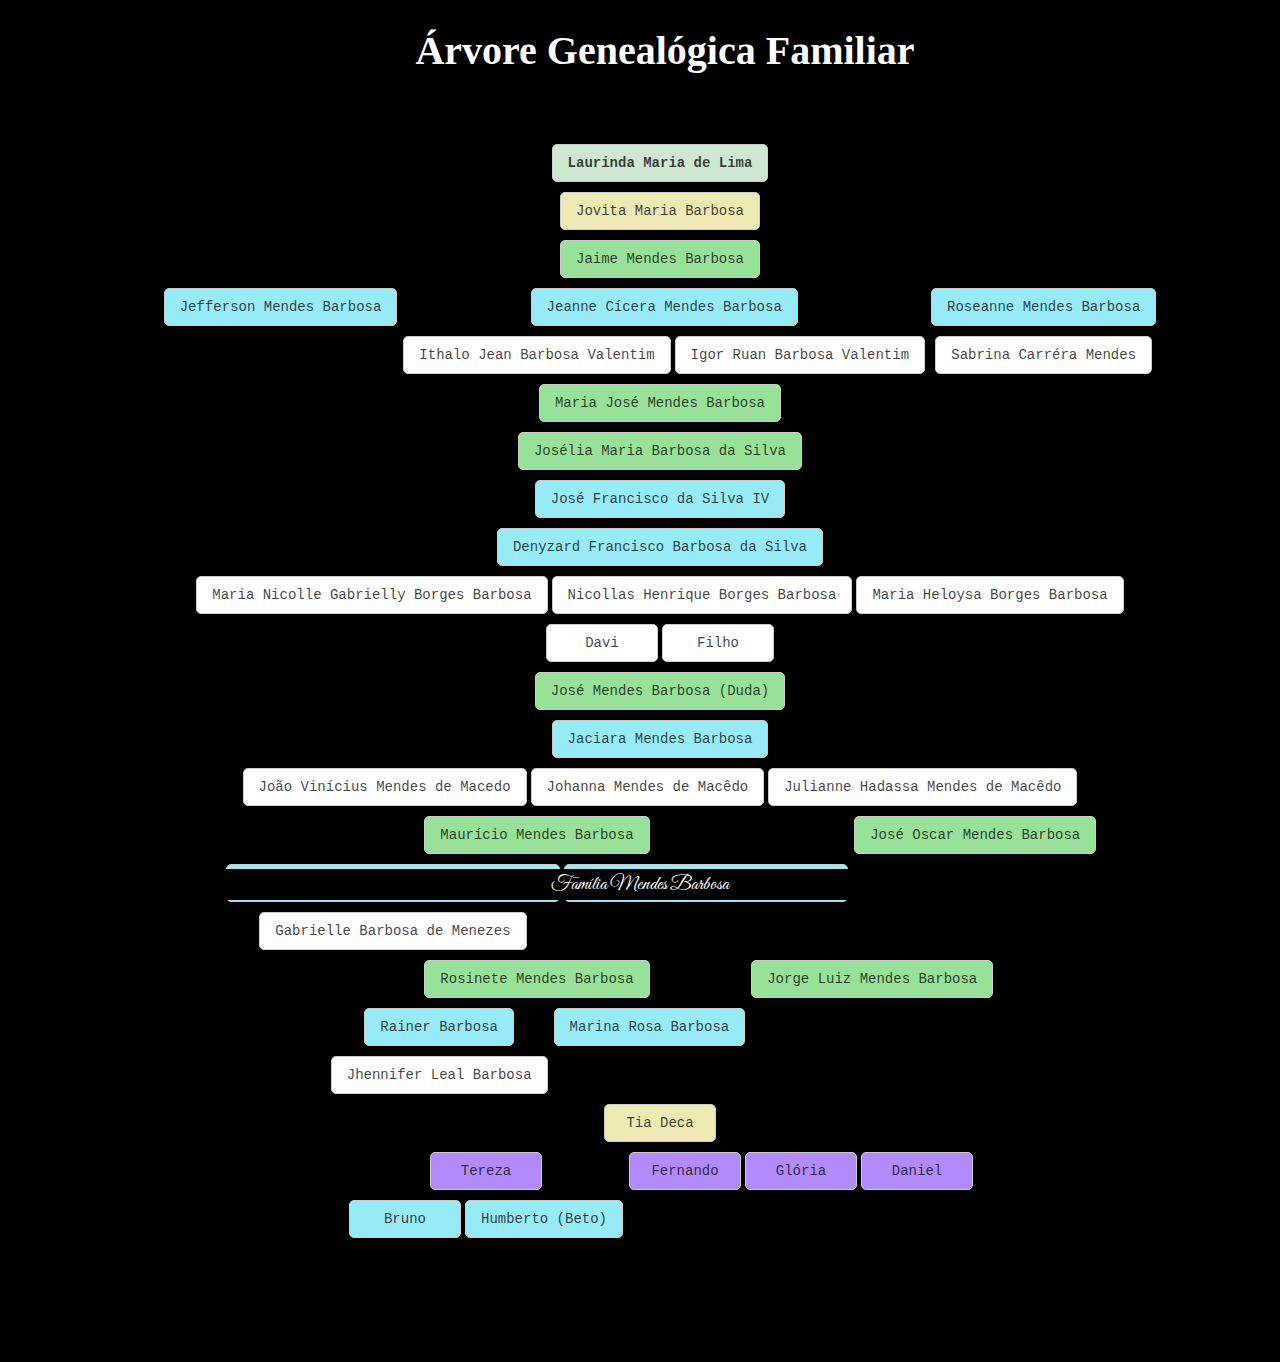
==== index.html @ fa4b9176 "arquivo fotos arvore" ====
<!DOCTYPE html>
<html lang="pt-BR">
<head>
    <meta charset="UTF-8">
    <meta name="viewport" content="width=device-width, initial-scale=1.0">
    <title>Árvore Genealógica Familiar</title>
    <link rel="stylesheet" href="style.css">
    
    <link rel="preconnect" href="https://fonts.googleapis.com">
    <link rel="preconnect" href="https://fonts.gstatic.com" crossorigin>
    <link href="https://fonts.googleapis.com/css2?family=Great+Vibes&display=swap" rel="stylesheet">
</head>
<body>
    <h1>Árvore Genealógica Familiar</h1>
    <div class="container">
        <div class="tree">
            <ul>
                <li>
                    <a href="#" style="background-color: rgb(206, 231, 208);"><b>Laurinda Maria de Lima</b></a>
                    <ul>
                        <li>
                            <a href="#" style="background-color: rgb(236, 233, 179);">Jovita Maria Barbosa</a>
                            <ul class="horizontal">
                                <li>
                                    <a href="#" style="background-color: rgb(151, 226, 151);">Jaime Mendes Barbosa</a>
                                    <ul>
                                        <li><a href="#" style="background-color: rgb(150, 235, 247);">Jefferson Mendes Barbosa</a></li>
                                        <li>
                                            <a href="#" style="background-color: rgb(150, 235, 247);">Jeanne Cícera Mendes Barbosa</a>
                                            <ul>
                                                <li><a href="#" style="background-color: rgb(255, 255, 255);">Ithalo Jean Barbosa Valentim</a></li>
                                                <li><a href="#" style="background-color: rgb(255, 255, 255);">Igor Ruan Barbosa Valentim</a></li>
                                            </ul>
                                        </li>
                                        <li>
                                            <a href="#" style="background-color: rgb(150, 235, 247);">Roseanne Mendes Barbosa</a>
                                            <ul>
                                                <li><a href="#" style="background-color: rgb(255, 255, 255);">Sabrina Carréra Mendes</a></li>
                                            </ul>
                                        </li>
                                    </ul>
                                </li>
                                <li>
                                    <a href="#" style="background-color: rgb(151, 226, 151);">Maria José Mendes Barbosa</a>
                                </li>
                                <li>
                                    <a href="#" style="background-color: rgb(151, 226, 151);">Josélia Maria Barbosa da Silva</a>
                                    <ul>
                                        <li><a href="#" style="background-color: rgb(150, 235, 247);">José Francisco da Silva IV</a></li>
                                        <li><a href="#" style="background-color: rgb(150, 235, 247);">Denyzard Francisco Barbosa da Silva</a>
                                            <ul>
                                                <li><a href="#" style="background-color: rgb(255, 255, 255);">Maria Nicolle Gabrielly Borges Barbosa</a></li>
                                                <li><a href="#" style="background-color: rgb(255, 255, 255);">Nicollas Henrique Borges Barbosa</a></li>
                                                <li><a href="#" style="background-color: rgb(255, 255, 255);">Maria Heloysa Borges Barbosa</a></li>
                                                <li><a href="#" style="background-color: rgb(255, 255, 255);">Davi</a></li>
                                                <li><a href="#" style="background-color: rgb(255, 255, 255);">Filho</a></li>
                                            </ul>
                                        </li>
                                    </ul>
                                </li>
                                <li><a href="#" style="background-color: rgb(151, 226, 151);">José Mendes Barbosa (Duda)</a>
                                    <ul>
                                        <li>
                                            <a href="#" style="background-color: rgb(150, 235, 247);">Jaciara Mendes Barbosa</a>
                                            <ul>
                                                <li><a href="#" style="background-color: rgb(255, 255, 255);">João Vinícius Mendes de Macedo</a></li>
                                                <li><a href="#" style="background-color: rgb(255, 255, 255);">Johanna Mendes de Macêdo</a></li>
                                                <li><a href="#" style="background-color: rgb(255, 255, 255);">Julianne Hadassa Mendes de Macêdo</a></li>
                                            </ul>
                                        </li>
                                    </ul>
                                </li>
                                <li>
                                    <a href="#" style="background-color: rgb(151, 226, 151);">Maurício Mendes Barbosa</a>
                                    <ul>
                                        <li><a href="#" style="background-color: rgb(150, 235, 247);">Marilia Gabriela de Oliveira Barbosa</a>
                                            <ul>
                                                <li><a href="#" style="background-color: rgb(255, 255, 255);">Gabrielle Barbosa de Menezes</a></li>
                                            </ul>
                                        </li>
                                        <li><a href="#" style="background-color: rgb(150, 235, 247);">Mauricio Mendes Barbosa Júnior</a></li>
                                    </ul>
                                </li>
                                <li><a href="#" style="background-color: rgb(151, 226, 151);">José Oscar Mendes Barbosa</a></li>
                                <li>
                                    <a href="#" style="background-color: rgb(151, 226, 151);">Rosinete Mendes Barbosa</a>
                                    <ul>
                                        <li>
                                            <a href="#" style="background-color: rgb(150, 235, 247);">Rainer Barbosa</a>
                                            <ul>
                                                <li><a href="#" style="background-color: rgb(255, 255, 255);">Jhennifer Leal Barbosa</a></li>
                                            </ul>
                                        </li>
                                        <li><a href="#" style="background-color: rgb(150, 235, 247);">Marina Rosa Barbosa</a></li>
                                    </ul>
                                </li>
                                <li><a href="#" style="background-color: rgb(151, 226, 151);">Jorge Luiz Mendes Barbosa</a></li>
                            </ul>
                        </li>
                        <li>
                            <a href="#" style="background-color: rgb(236, 233, 179);">Tia Deca</a>
                            <ul>
                                <li><a href="#" style="background-color: rgb(178, 139, 250);">Tereza</a>
                                    <ul>
                                        <li><a href="#" style="background-color: rgb(150, 235, 247);">Bruno</a></li>
                                        <li><a href="#" style="background-color: rgb(150, 235, 247);">Humberto (Beto)</a></li>
                                    </ul>
                                </li>
                                <li><a href="#" style="background-color: rgb(178, 139, 250);">Fernando</a></li>
                                <li><a href="#" style="background-color: rgb(178, 139, 250);">Glória</a></li>
                                <li><a href="#" style="background-color: rgb(178, 139, 250);">Daniel</a></li>
                            </ul>
                        </li>
                    </ul>
                </li>
            </ul>
        </div>
    </div>
    <br>

    <footer class="footer">
        <a href="arvore.html" class="link-branco">Família Mendes Barbosa</a>
    </footer>
    <script src="script.js" defer></script>
</body>
</html>
---- style.css ----
body {
    font-family: monospace;
    background-color: #000000;
    color: #FFFFFF; /* Mantido branco para melhor legibilidade */
    background-image: url("img/tecnology.jpg");
    background-size: cover;
    background-position: center;
    background-repeat: no-repeat;
    text-align: center;
    font-size: 20px;
    margin: 0;
    padding: 0;
}

.container {
    margin: 100px;
    margin-top: 5px;
}

h1 {
    font-family: Cambria, Georgia, serif;
    color: #ffffff; /* Mantido branco para melhor legibilidade */
    margin-bottom: 50px;
    margin-left: 50px;
}

.tree {
    display: flex;
    justify-content: center;
    flex-direction: column; 
    align-items: center; 
    width: 100%; 
    overflow-x: auto; 
    max-width: 100%;  /* Permitir rolagem vertical */
}

.tree ul {
    padding-top: 10px;
    position: relative;
    transition: all 0.5s;
    font-size: 0.8em;
    width: auto; /* Permitir que a largura se ajuste ao conteúdo */
    margin: 0; /* Remover margens da lista */
    display: flex; /* Mudar para flex para alinhar horizontalmente */
    flex-wrap: wrap; /* Permitir que itens quebrem para a próxima linha, se necessário */
    justify-content: center; /* Centralizar os itens */
}

.tree li {
    text-align: center;
    list-style-type: none;
    position: relative;
    padding: 10px 2px 0 2px;
    transition: all 0.5s;
    cursor: pointer;
    white-space: nowrap; /* Permitir que o texto não quebre em várias linhas */
    width: auto; /* Permitir que a largura se ajuste ao conteúdo */
}

.tree li ul {
    display: none; /* Esconder filhos inicialmente */
    padding: 0; /* Remover padding dos filhos */
    margin: 0; /* Remover margens dos filhos */
    display: flex; /* Manter os filhos sempre na horizontal */
    flex-direction: row; /* Forçar exibição na horizontal */
}

.tree li a {
    border: 1px solid #ccc;
    padding: 10px 15px; /* Aumentado o padding para mais espaço */
    text-decoration: none;
    color: #050505c2; /* Texto mais escuro */
   
    display: inline-block; /* Permitir que o texto ocupe o espaço corretamente */
    border-radius: 5px;
    transition: all 0.5s;
    font-size: 14px; /* Aumentado para um tamanho mais legível */
    white-space: nowrap; /* Permitir que o texto não quebre em várias linhas */
    min-width: 80px; /* Definir uma largura mínima para os links */
}

.tree li a:hover {
    border: 1px solid #94c0d6;
    color: #94c0d6;
}

/* Estilo específico para os filhos de Jovita */
.tree li a:hover + ul {
    display: flex; 
    justify-content: center;
    padding: 0;
    flex-direction: row; /* Manter na horizontal ao clicar */
}

/* Responsividade */
@media (max-width: 768px) {
    body {
        font-size: 14px;
    }

    h1 {
        font-size: 24px;
        margin-bottom: 10px;
    }

    .tree {
        flex-direction: column;
        align-items: center;
    }

    .tree ul {
        font-size: 1em;
        padding: 0;
    }

    .tree li {
        display: block;
        padding: 5px;
        white-space: normal; /* Permitir que os nomes quebrem para várias linhas */
    }

    .tree li a {
        font-size: 12px;
        padding: 3px 6px;
        white-space: normal; /* Permitir que o texto quebre em várias linhas */
        min-width: auto; /* Ajustar a largura mínima para melhor visualização em mobile */
    }
}

.footer {
    font-family: "Great Vibes", cursive;
    font-size: 20px;
    position: fixed;
    bottom: 0;
    left: 0;
    width: 100%;
    background-color: #000000;
    color: white;
    text-align: center;
    padding: 3px 0;
}

.foto {
    width: 50px; /* Tamanho inicial */
    height: 50px;
    transition: transform 0.3s ease; /* Efeito suave ao aumentar */
}

.foto:hover {
    transform: scale(1.5); /* Aumenta 50% quando o mouse passa por cima */
}
.link-branco {
    color: white;
    text-decoration: none; /* Remove o sublinhado */
}
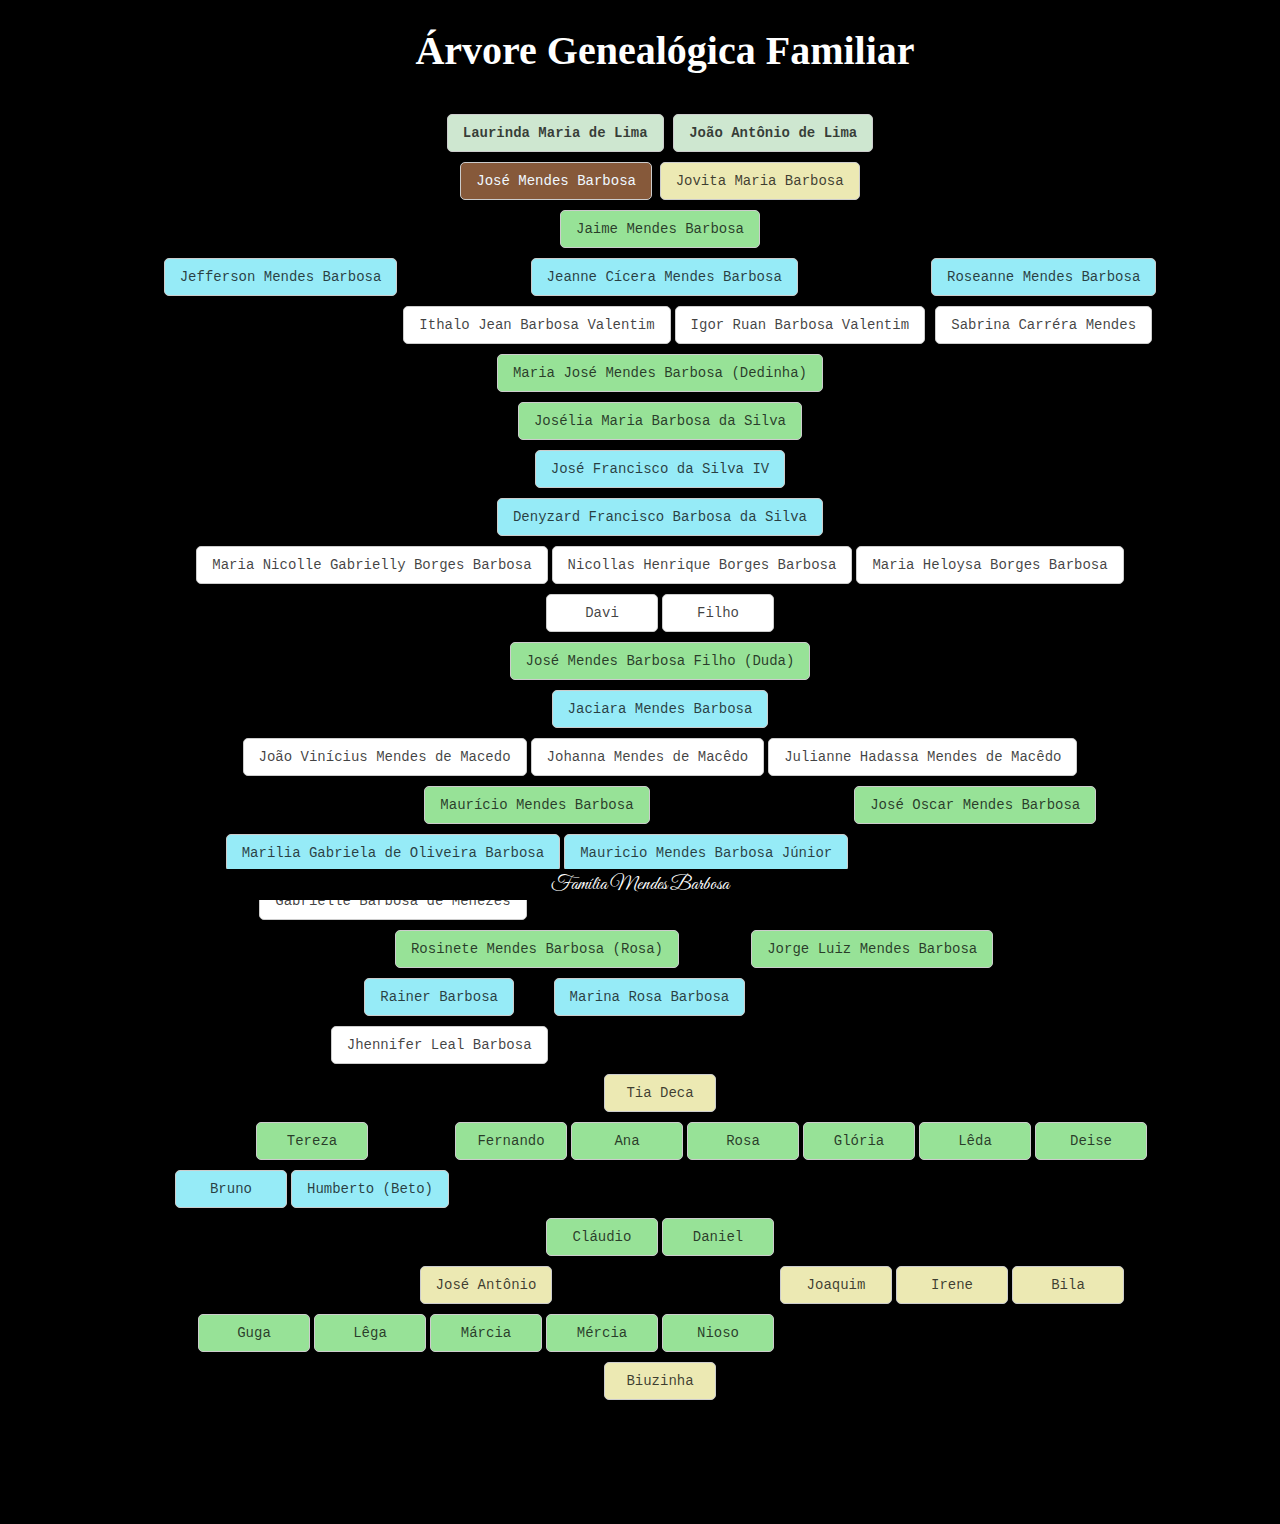
==== commit 2a319d76: "novas atualizacoes" ====
--- a/index.html
+++ b/index.html
@@ -16,9 +16,16 @@
         <div class="tree">
             <ul>
                 <li>
-                    <a href="#" style="background-color: rgb(206, 231, 208);"><b>Laurinda Maria de Lima</b></a>
+                    <!-- Laurinda Maria de Lima e João Antônio de Lima -->
+                    
+                    <li>
+                        <a href="#" style="background-color: rgb(206, 231, 208);"><b>Laurinda Maria de Lima</b></a>
+                        <a href="#" style="background-color: rgb(206, 231, 208);"><b style="background-color: rgb(206, 231, 208);">João Antônio de Lima</b></a>
+                    
                     <ul>
+                       
                         <li>
+                            <a href="indexZemendes.html" style="background-color: rgb(134, 89, 58); color: aliceblue;">José Mendes Barbosa</a>
                             <a href="#" style="background-color: rgb(236, 233, 179);">Jovita Maria Barbosa</a>
                             <ul class="horizontal">
                                 <li>
@@ -41,7 +48,7 @@
                                     </ul>
                                 </li>
                                 <li>
-                                    <a href="#" style="background-color: rgb(151, 226, 151);">Maria José Mendes Barbosa</a>
+                                    <a href="#" style="background-color: rgb(151, 226, 151);">Maria José Mendes Barbosa (Dedinha)</a>
                                 </li>
                                 <li>
                                     <a href="#" style="background-color: rgb(151, 226, 151);">Josélia Maria Barbosa da Silva</a>
@@ -58,7 +65,7 @@
                                         </li>
                                     </ul>
                                 </li>
-                                <li><a href="#" style="background-color: rgb(151, 226, 151);">José Mendes Barbosa (Duda)</a>
+                                <li><a href="#" style="background-color: rgb(151, 226, 151);">José Mendes Barbosa Filho (Duda)</a>
                                     <ul>
                                         <li>
                                             <a href="#" style="background-color: rgb(150, 235, 247);">Jaciara Mendes Barbosa</a>
@@ -83,7 +90,7 @@
                                 </li>
                                 <li><a href="#" style="background-color: rgb(151, 226, 151);">José Oscar Mendes Barbosa</a></li>
                                 <li>
-                                    <a href="#" style="background-color: rgb(151, 226, 151);">Rosinete Mendes Barbosa</a>
+                                    <a href="#" style="background-color: rgb(151, 226, 151);">Rosinete Mendes Barbosa (Rosa)</a>
                                     <ul>
                                         <li>
                                             <a href="#" style="background-color: rgb(150, 235, 247);">Rainer Barbosa</a>
@@ -100,20 +107,41 @@
                         <li>
                             <a href="#" style="background-color: rgb(236, 233, 179);">Tia Deca</a>
                             <ul>
-                                <li><a href="#" style="background-color: rgb(178, 139, 250);">Tereza</a>
+                                <li><a href="#"  style="background-color: rgb(151, 226, 151);">Tereza</a>
                                     <ul>
                                         <li><a href="#" style="background-color: rgb(150, 235, 247);">Bruno</a></li>
                                         <li><a href="#" style="background-color: rgb(150, 235, 247);">Humberto (Beto)</a></li>
                                     </ul>
                                 </li>
-                                <li><a href="#" style="background-color: rgb(178, 139, 250);">Fernando</a></li>
-                                <li><a href="#" style="background-color: rgb(178, 139, 250);">Glória</a></li>
-                                <li><a href="#" style="background-color: rgb(178, 139, 250);">Daniel</a></li>
+                                <li><a href="#"  style="background-color: rgb(151, 226, 151);">Fernando</a></li>
+                                <li><a href="#" style="background-color: rgb(151, 226, 151);">Ana</a></li>
+                                <li><a href="#"  style="background-color: rgb(151, 226, 151);">Rosa</a></li>
+                                <li><a href="#"  style="background-color: rgb(151, 226, 151);">Glória</a></li>
+                                <li><a href="#"  style="background-color: rgb(151, 226, 151);">Lêda</a></li>
+                                <li><a href="#"  style="background-color: rgb(151, 226, 151);">Deise</a></li>
+                                <li><a href="#"  style="background-color: rgb(151, 226, 151);">Cláudio</a></li>
+                                <li><a href="#"  style="background-color: rgb(151, 226, 151);">Daniel</a></li>
                             </ul>
                         </li>
+                        
+                        <li>
+                            <a href="#" style="background-color: rgb(236, 233, 179);">José Antônio</a>
+                            <ul>
+                                <li><a href="#"  style="background-color: rgb(151, 226, 151);">Guga</a></li>
+                                <li><a href="#"  style="background-color: rgb(151, 226, 151);">Lêga</a></li>
+                                <li><a href="#"  style="background-color: rgb(151, 226, 151);">Márcia</a></li>
+                                <li><a href="#"  style="background-color: rgb(151, 226, 151);">Mércia</a></li>
+                                <li><a href="#"  style="background-color: rgb(151, 226, 151);">Nioso</a></li>
+                            </ul>
+                        </li>
+                        <li><a href="#" style="background-color: rgb(236, 233, 179);">Joaquim</a></li>
+                        <li><a href="#" style="background-color: rgb(236, 233, 179);">Irene</a></li>
+                        <li><a href="#" style="background-color: rgb(236, 233, 179);">Bila</a></li>
+                        <li><a href="#" style="background-color: rgb(236, 233, 179);">Biuzinha</a></li>
                     </ul>
                 </li>
             </ul>
+        </li>
         </div>
     </div>
     <br>
--- a/style.css
+++ b/style.css
@@ -15,12 +15,13 @@
 .container {
     margin: 100px;
     margin-top: 5px;
+  
 }
 
 h1 {
     font-family: Cambria, Georgia, serif;
     color: #ffffff; /* Mantido branco para melhor legibilidade */
-    margin-bottom: 50px;
+    margin-bottom: 10px;
     margin-left: 50px;
 }
 
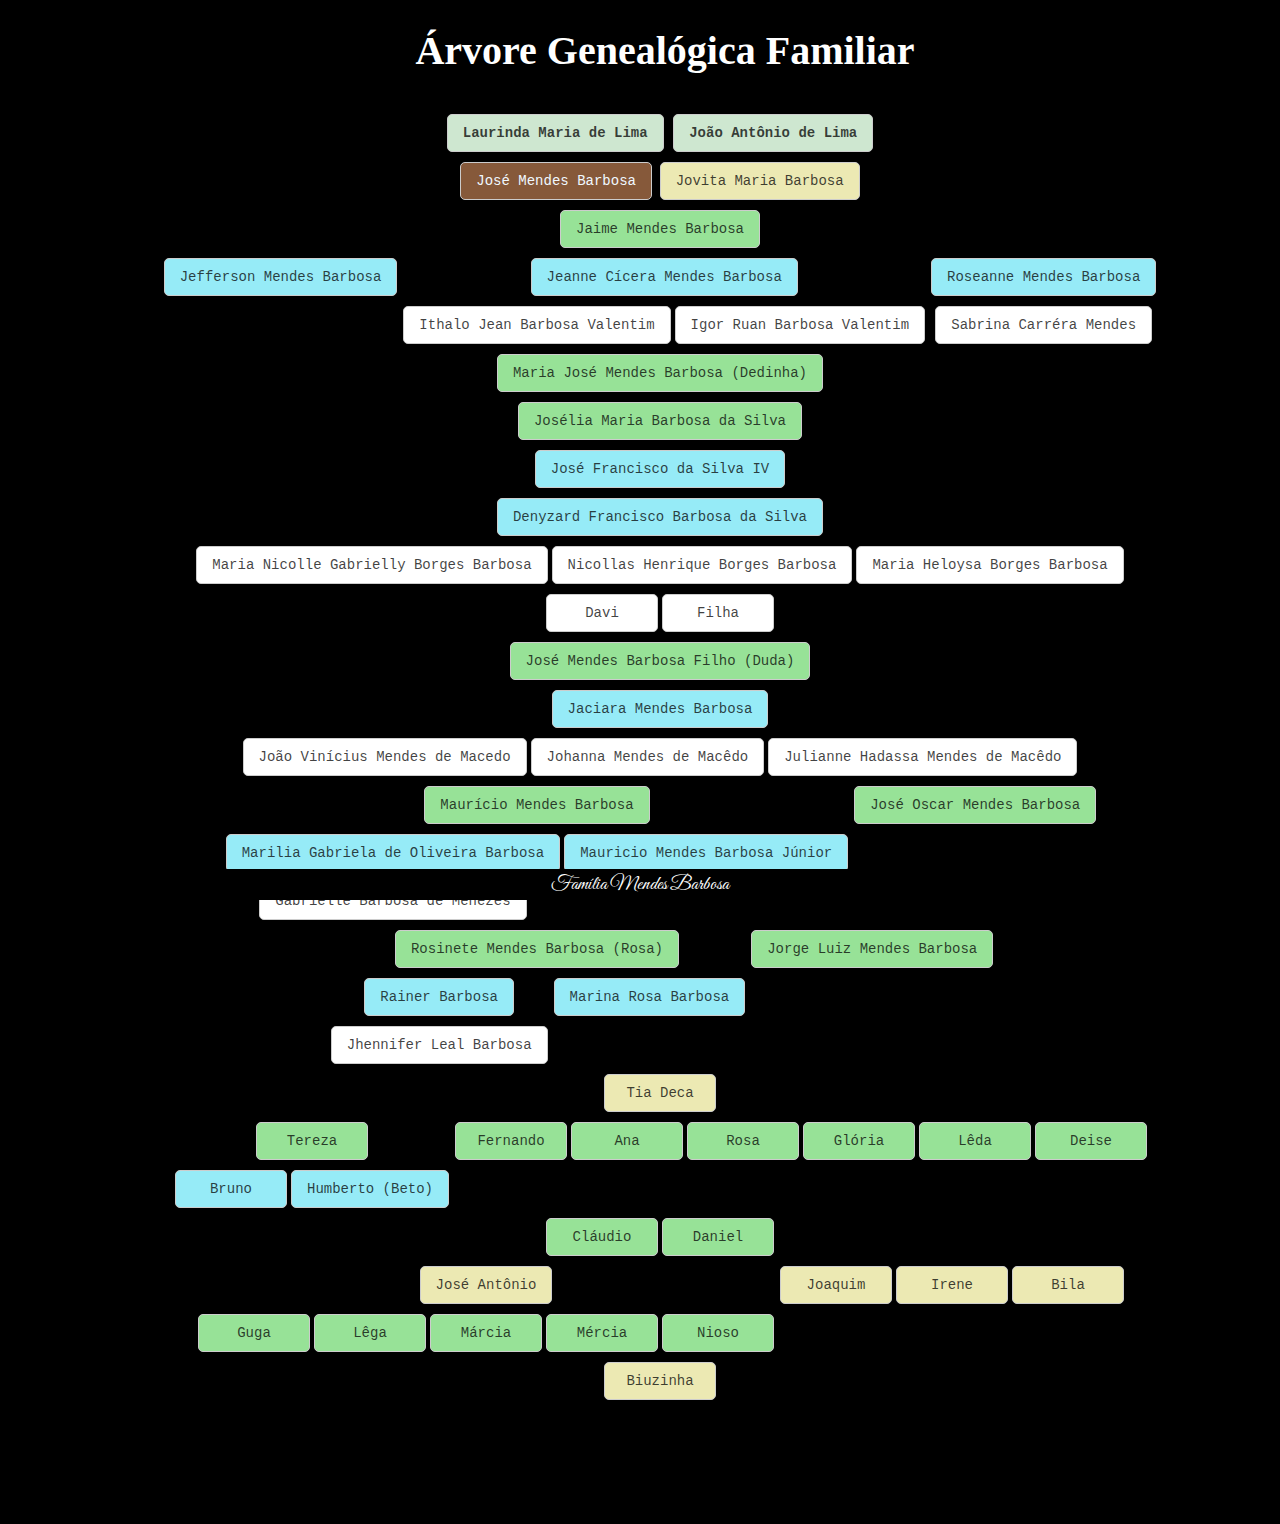
==== commit 938fff25: "aspas retirada" ====
--- a/index.html
+++ b/index.html
@@ -60,7 +60,7 @@
                                                 <li><a href="#" style="background-color: rgb(255, 255, 255);">Nicollas Henrique Borges Barbosa</a></li>
                                                 <li><a href="#" style="background-color: rgb(255, 255, 255);">Maria Heloysa Borges Barbosa</a></li>
                                                 <li><a href="#" style="background-color: rgb(255, 255, 255);">Davi</a></li>
-                                                <li><a href="#" style="background-color: rgb(255, 255, 255);">Filho</a></li>
+                                                <li><a href="#" style="background-color: rgb(255, 255, 255);">Filha</a></li>
                                             </ul>
                                         </li>
                                     </ul>
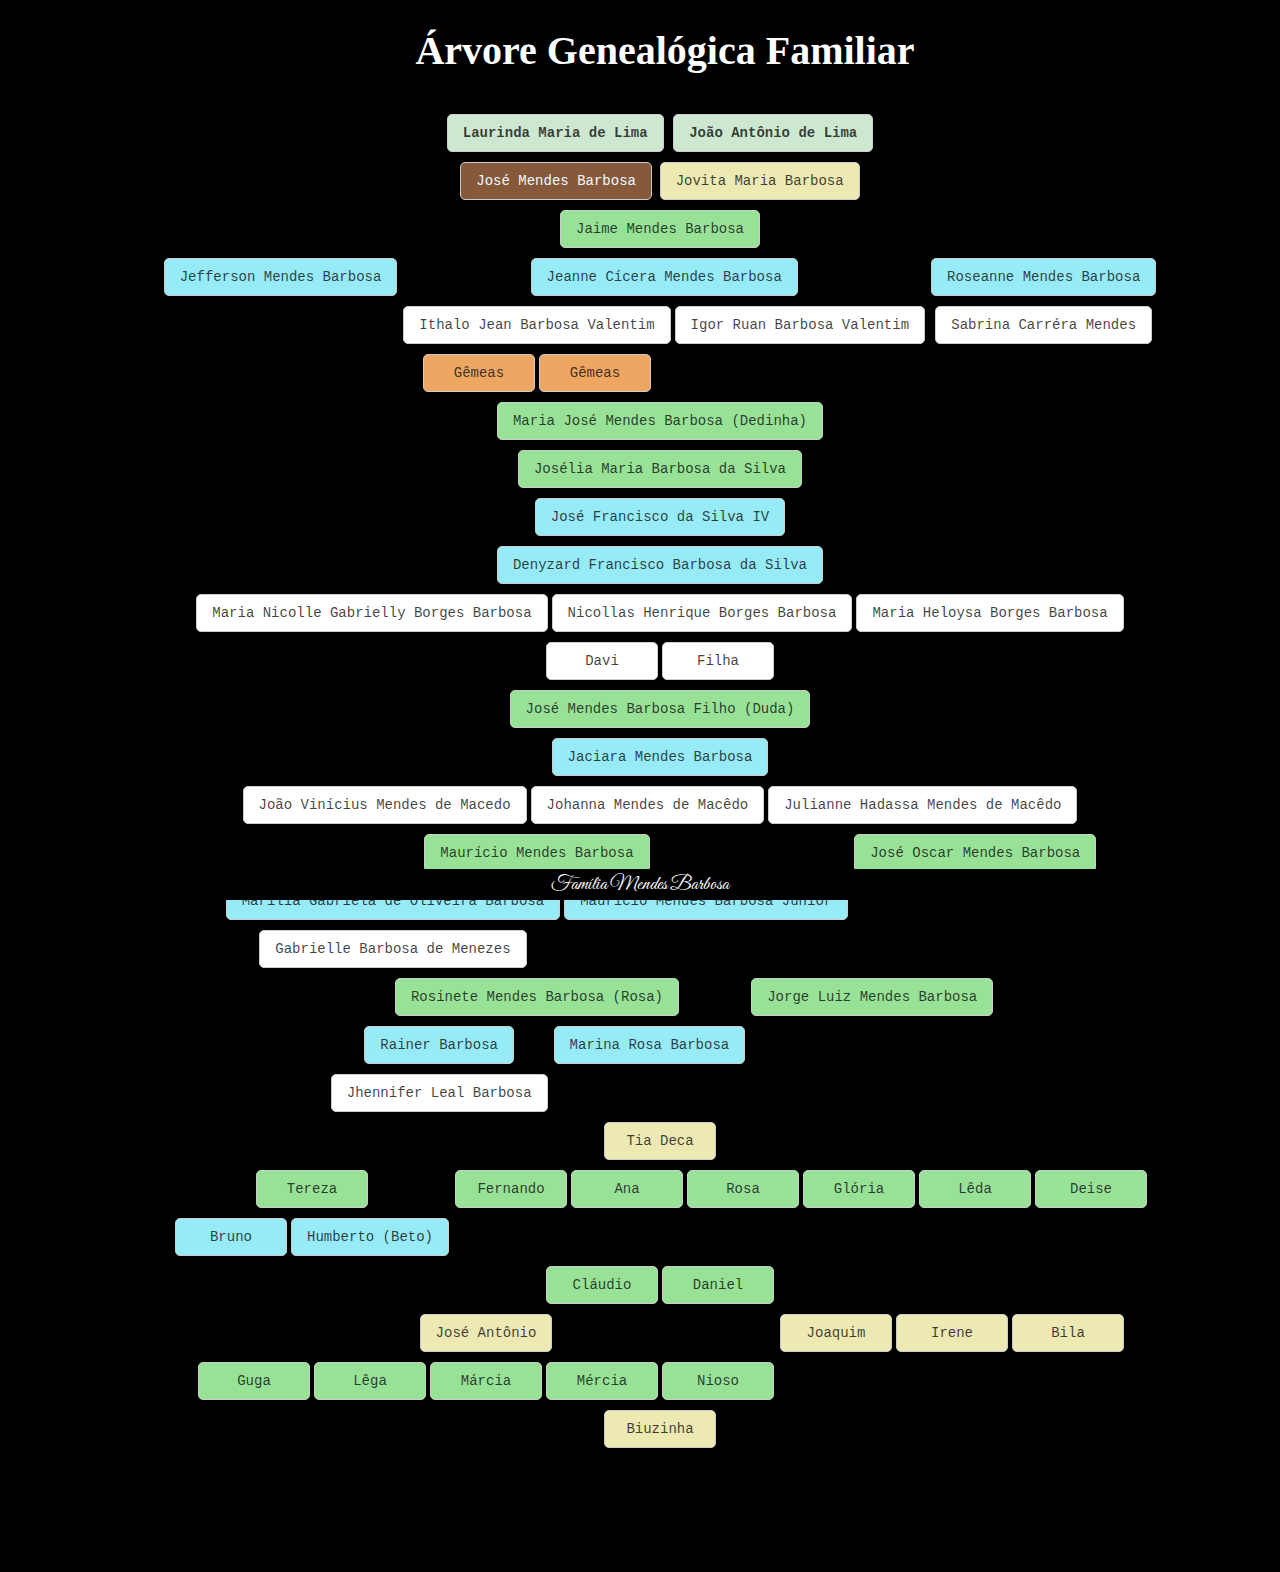
==== commit 67d5a590: "foto davi" ====
--- a/index.html
+++ b/index.html
@@ -35,8 +35,14 @@
                                         <li>
                                             <a href="#" style="background-color: rgb(150, 235, 247);">Jeanne Cícera Mendes Barbosa</a>
                                             <ul>
-                                                <li><a href="#" style="background-color: rgb(255, 255, 255);">Ithalo Jean Barbosa Valentim</a></li>
-                                                <li><a href="#" style="background-color: rgb(255, 255, 255);">Igor Ruan Barbosa Valentim</a></li>
+                                                <li><a href="#" style="background-color: rgb(255, 255, 255);">Ithalo Jean Barbosa Valentim</a>
+                                                    <ul>
+                                                        <li><a href="#" style="background-color: rgb(238, 166, 99);">Gêmeas</a></li>
+                                                        <li><a href="#" style="background-color: rgb(238, 166, 99);">Gêmeas</a></li>
+                                                    </ul>
+                                                </li>
+                                                <li><a href="#" style="background-color: rgb(255, 255, 255);">Igor Ruan Barbosa Valentim</a>
+                                                </li>
                                             </ul>
                                         </li>
                                         <li>
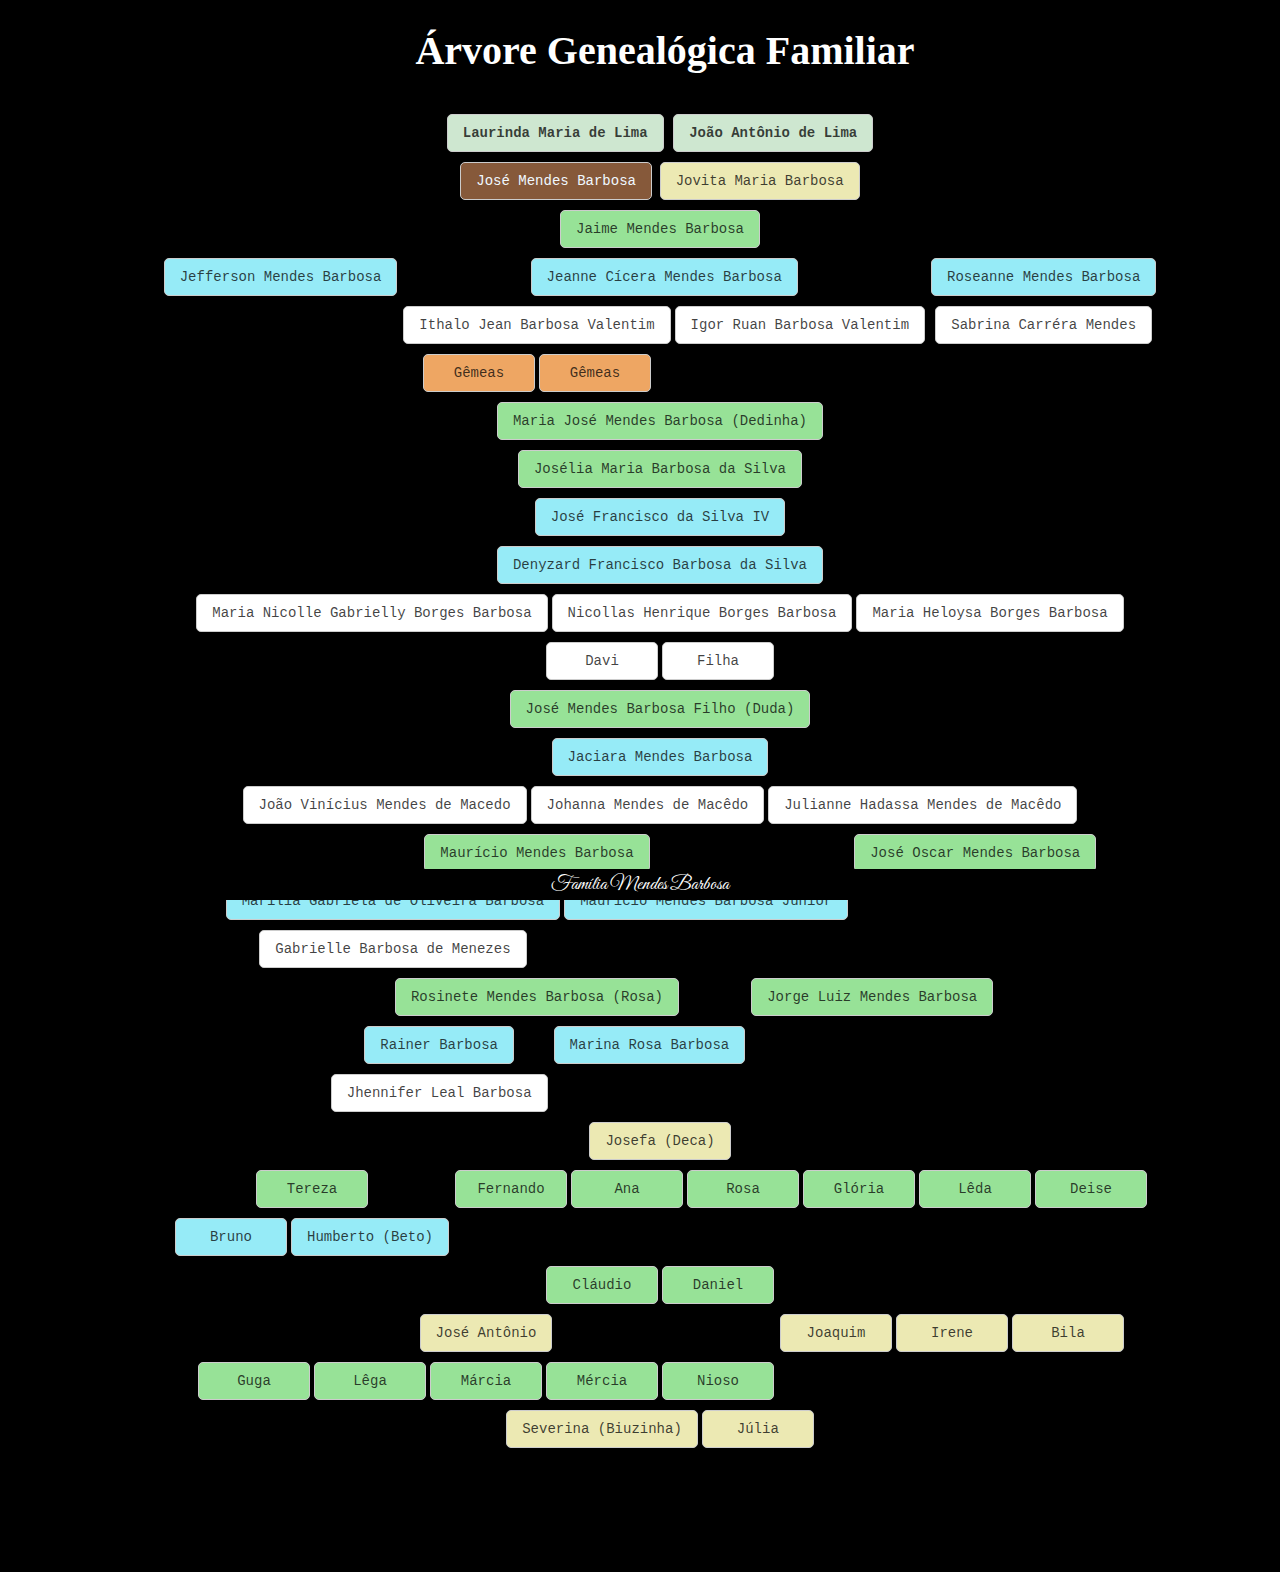
==== commit bf86a93d: "adicionando" ====
--- a/index.html
+++ b/index.html
@@ -111,7 +111,7 @@
                             </ul>
                         </li>
                         <li>
-                            <a href="#" style="background-color: rgb(236, 233, 179);">Tia Deca</a>
+                            <a href="#" style="background-color: rgb(236, 233, 179);">Josefa (Deca)</a>
                             <ul>
                                 <li><a href="#"  style="background-color: rgb(151, 226, 151);">Tereza</a>
                                     <ul>
@@ -143,7 +143,8 @@
                         <li><a href="#" style="background-color: rgb(236, 233, 179);">Joaquim</a></li>
                         <li><a href="#" style="background-color: rgb(236, 233, 179);">Irene</a></li>
                         <li><a href="#" style="background-color: rgb(236, 233, 179);">Bila</a></li>
-                        <li><a href="#" style="background-color: rgb(236, 233, 179);">Biuzinha</a></li>
+                        <li><a href="#" style="background-color: rgb(236, 233, 179);">Severina (Biuzinha)</a></li>
+                        <li><a href="#" style="background-color: rgb(236, 233, 179);">Júlia</a></li>
                     </ul>
                 </li>
             </ul>
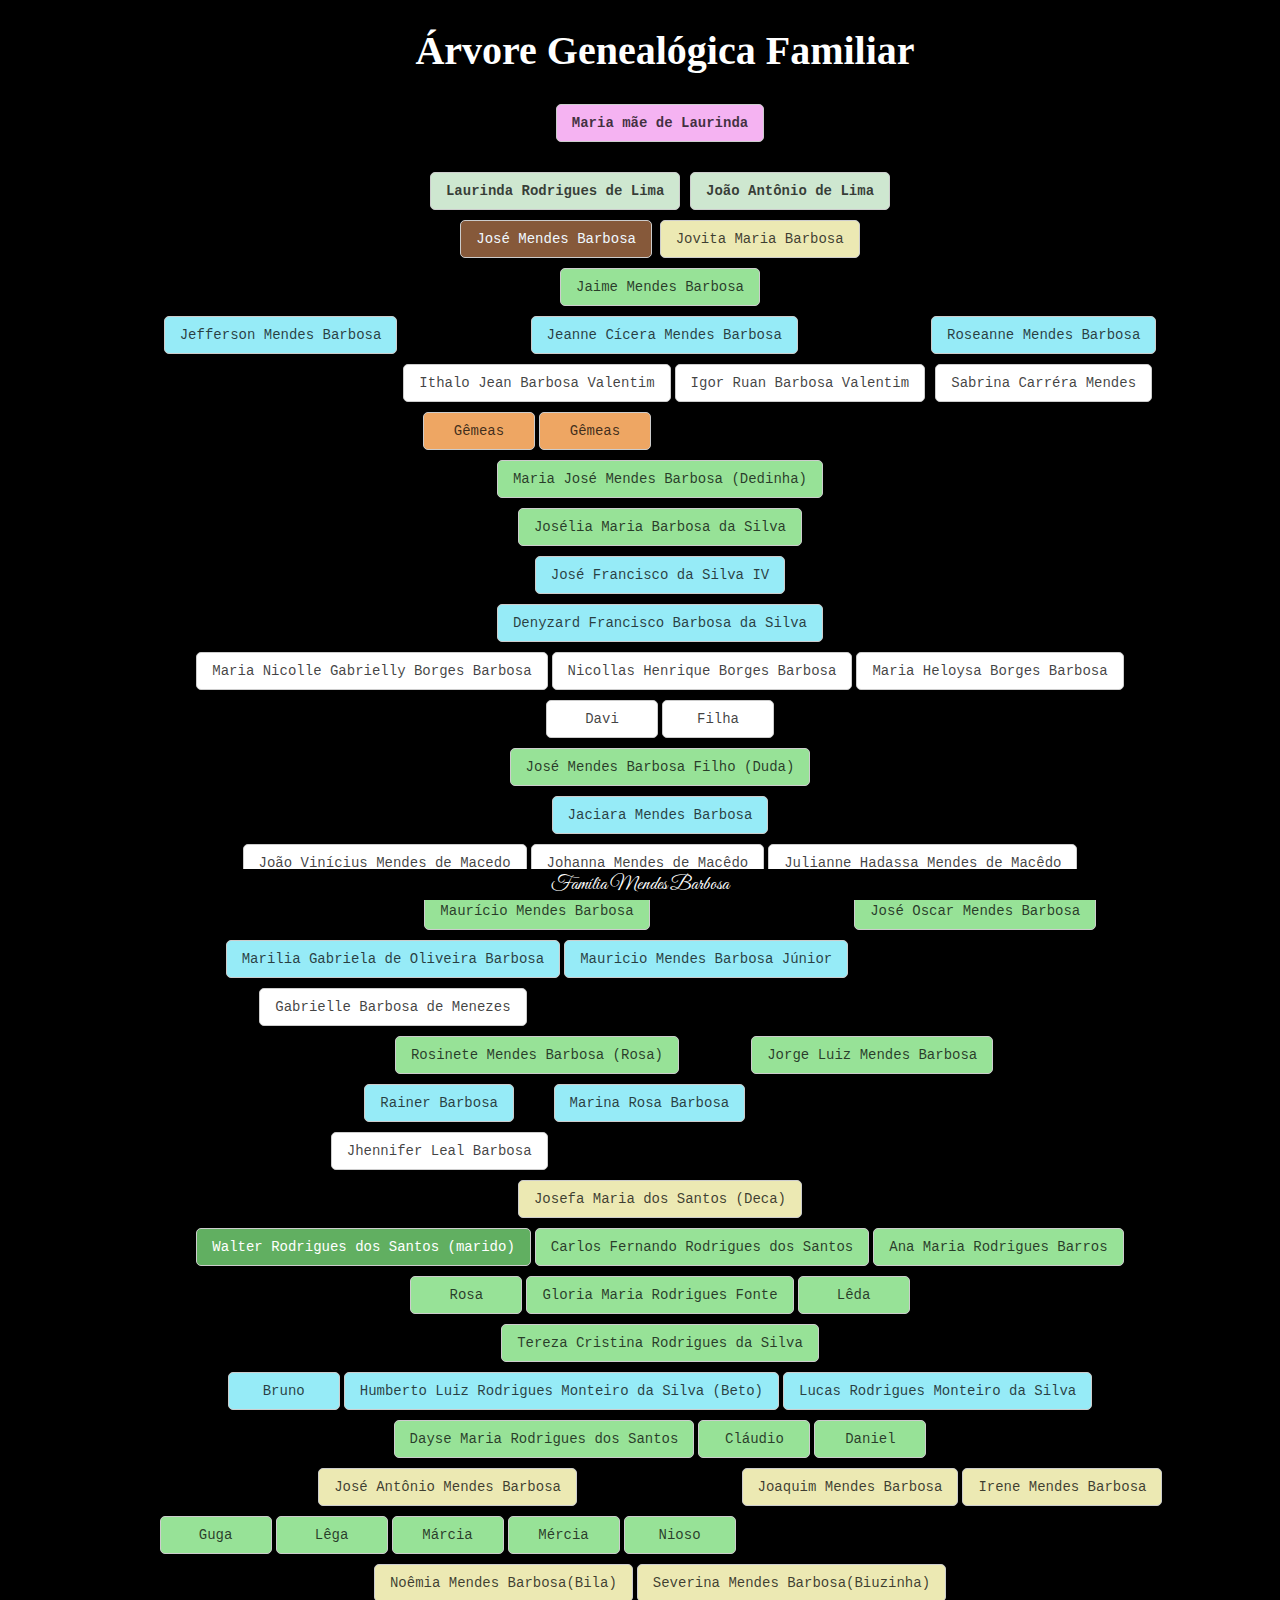
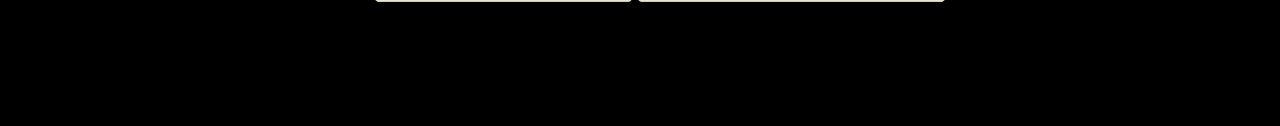
==== commit 688374f8: "adicionando mais pessoas" ====
--- a/index.html
+++ b/index.html
@@ -15,11 +15,14 @@
     <div class="container">
         <div class="tree">
             <ul>
+               <li><a href="#" style="background-color: rgb(245, 179, 242);"><b>Maria mãe de Laurinda</b></a></li>
+            </ul>
+            <ul>
                 <li>
                     <!-- Laurinda Maria de Lima e João Antônio de Lima -->
                     
                     <li>
-                        <a href="#" style="background-color: rgb(206, 231, 208);"><b>Laurinda Maria de Lima</b></a>
+                        <a href="#" style="background-color: rgb(206, 231, 208);"><b>Laurinda Rodrigues de Lima</b></a>
                         <a href="#" style="background-color: rgb(206, 231, 208);"><b style="background-color: rgb(206, 231, 208);">João Antônio de Lima</b></a>
                     
                     <ul>
@@ -111,27 +114,30 @@
                             </ul>
                         </li>
                         <li>
-                            <a href="#" style="background-color: rgb(236, 233, 179);">Josefa (Deca)</a>
+                            <a href="#" style="background-color: rgb(236, 233, 179);">Josefa Maria dos Santos (Deca)</a>
                             <ul>
-                                <li><a href="#"  style="background-color: rgb(151, 226, 151);">Tereza</a>
+                                <li><a href="#"  style="color: rgb(255, 255, 255); background-color: rgb(97, 175, 97);">Walter Rodrigues dos Santos (marido)</a></li> 
+                               
+                                <li><a href="#"  style="background-color: rgb(151, 226, 151);">Carlos Fernando Rodrigues dos Santos </a></li>
+                                <li><a href="#" style="background-color: rgb(151, 226, 151);">Ana Maria Rodrigues Barros</a></li>
+                                <li><a href="#"  style="background-color: rgb(151, 226, 151);">Rosa</a></li>
+                                <li><a href="#"  style="background-color: rgb(151, 226, 151);">Gloria Maria Rodrigues Fonte</a></li>
+                                <li><a href="#"  style="background-color: rgb(151, 226, 151);">Lêda</a></li>
+                                <li><a href="#"  style="background-color: rgb(151, 226, 151);">Tereza Cristina Rodrigues da Silva</a>
                                     <ul>
                                         <li><a href="#" style="background-color: rgb(150, 235, 247);">Bruno</a></li>
-                                        <li><a href="#" style="background-color: rgb(150, 235, 247);">Humberto (Beto)</a></li>
+                                        <li><a href="#" style="background-color: rgb(150, 235, 247);">Humberto Luiz Rodrigues Monteiro da Silva (Beto)</a></li>
+                                       <li><a href="#" style="background-color: rgb(150, 235, 247);">Lucas Rodrigues Monteiro da Silva</a></li>
                                     </ul>
                                 </li>
-                                <li><a href="#"  style="background-color: rgb(151, 226, 151);">Fernando</a></li>
-                                <li><a href="#" style="background-color: rgb(151, 226, 151);">Ana</a></li>
-                                <li><a href="#"  style="background-color: rgb(151, 226, 151);">Rosa</a></li>
-                                <li><a href="#"  style="background-color: rgb(151, 226, 151);">Glória</a></li>
-                                <li><a href="#"  style="background-color: rgb(151, 226, 151);">Lêda</a></li>
-                                <li><a href="#"  style="background-color: rgb(151, 226, 151);">Deise</a></li>
+                                <li><a href="#"  style="background-color: rgb(151, 226, 151);">Dayse Maria Rodrigues dos Santos</a></li>
                                 <li><a href="#"  style="background-color: rgb(151, 226, 151);">Cláudio</a></li>
                                 <li><a href="#"  style="background-color: rgb(151, 226, 151);">Daniel</a></li>
                             </ul>
                         </li>
                         
                         <li>
-                            <a href="#" style="background-color: rgb(236, 233, 179);">José Antônio</a>
+                            <a href="#" style="background-color: rgb(236, 233, 179);">José Antônio Mendes Barbosa</a>
                             <ul>
                                 <li><a href="#"  style="background-color: rgb(151, 226, 151);">Guga</a></li>
                                 <li><a href="#"  style="background-color: rgb(151, 226, 151);">Lêga</a></li>
@@ -140,11 +146,11 @@
                                 <li><a href="#"  style="background-color: rgb(151, 226, 151);">Nioso</a></li>
                             </ul>
                         </li>
-                        <li><a href="#" style="background-color: rgb(236, 233, 179);">Joaquim</a></li>
-                        <li><a href="#" style="background-color: rgb(236, 233, 179);">Irene</a></li>
-                        <li><a href="#" style="background-color: rgb(236, 233, 179);">Bila</a></li>
-                        <li><a href="#" style="background-color: rgb(236, 233, 179);">Severina (Biuzinha)</a></li>
-                        <li><a href="#" style="background-color: rgb(236, 233, 179);">Júlia</a></li>
+                        <li><a href="#" style="background-color: rgb(236, 233, 179);">Joaquim Mendes Barbosa</a></li>
+                        <li><a href="#" style="background-color: rgb(236, 233, 179);">Irene Mendes Barbosa</a></li>
+                        <li><a href="#" style="background-color: rgb(236, 233, 179);">Noêmia Mendes Barbosa(Bila)</a></li>
+                        <li><a href="#" style="background-color: rgb(236, 233, 179);">Severina Mendes Barbosa(Biuzinha)</a></li>
+                        
                     </ul>
                 </li>
             </ul>
--- a/style.css
+++ b/style.css
@@ -11,6 +11,7 @@
     margin: 0;
     padding: 0;
 }
+
 
 .container {
     margin: 100px;
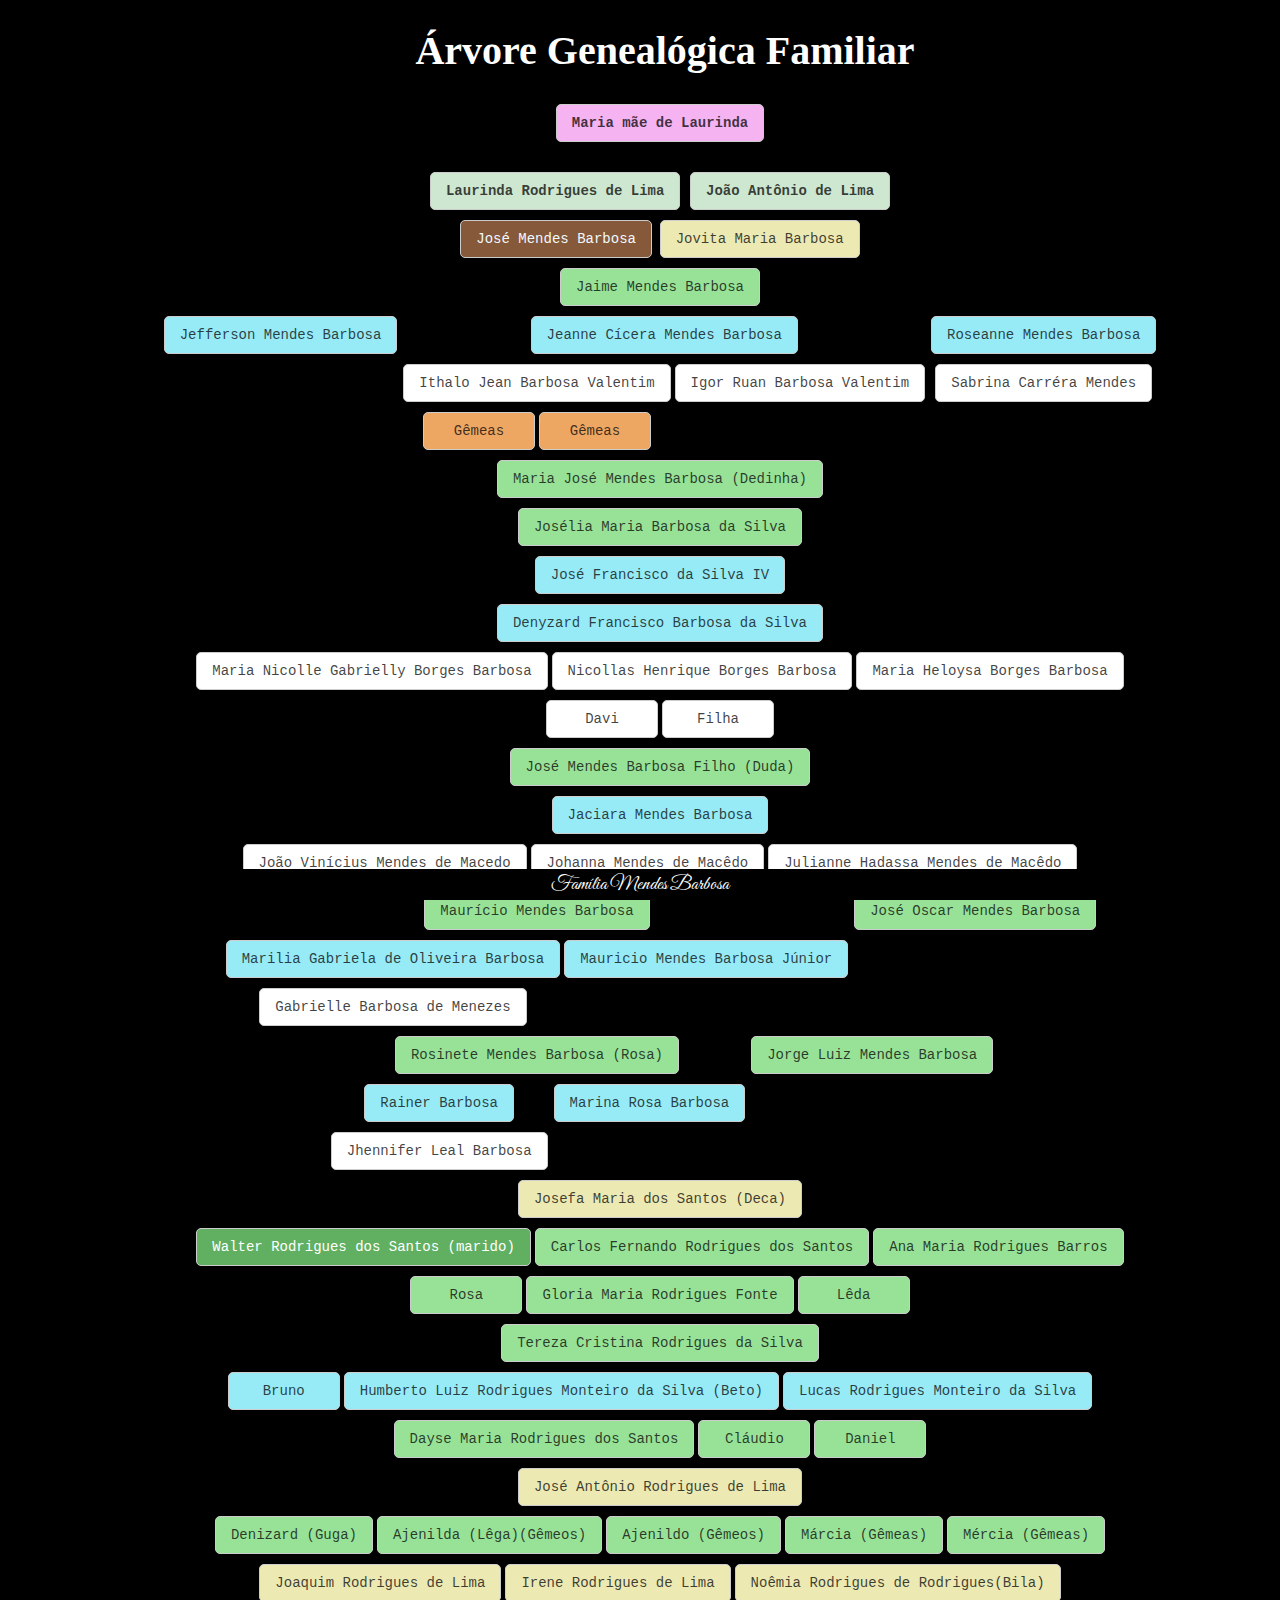
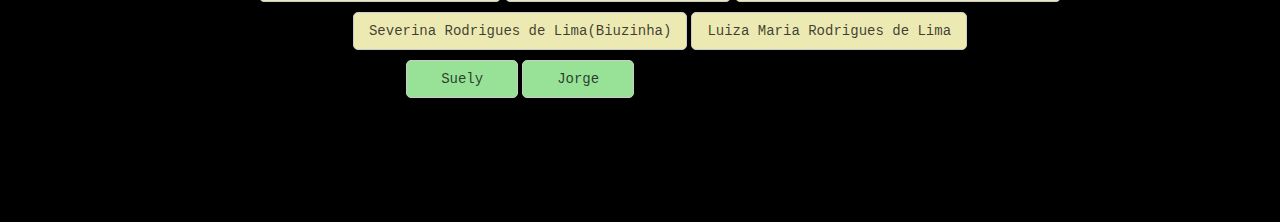
==== commit 069d6f43: "adicionando mais" ====
--- a/index.html
+++ b/index.html
@@ -137,20 +137,25 @@
                         </li>
                         
                         <li>
-                            <a href="#" style="background-color: rgb(236, 233, 179);">José Antônio Mendes Barbosa</a>
+                            <a href="#" style="background-color: rgb(236, 233, 179);">José Antônio Rodrigues de Lima</a>
                             <ul>
-                                <li><a href="#"  style="background-color: rgb(151, 226, 151);">Guga</a></li>
-                                <li><a href="#"  style="background-color: rgb(151, 226, 151);">Lêga</a></li>
-                                <li><a href="#"  style="background-color: rgb(151, 226, 151);">Márcia</a></li>
-                                <li><a href="#"  style="background-color: rgb(151, 226, 151);">Mércia</a></li>
-                                <li><a href="#"  style="background-color: rgb(151, 226, 151);">Nioso</a></li>
+                                <li><a href="#"  style="background-color: rgb(151, 226, 151);">Denizard (Guga)</a></li>
+                                <li><a href="#"  style="background-color: rgb(151, 226, 151);">Ajenilda (Lêga)(Gêmeos)</a></li>
+                                <li><a href="#"  style="background-color: rgb(151, 226, 151);">Ajenildo (Gêmeos)</a></li>
+                                <li><a href="#"  style="background-color: rgb(151, 226, 151);">Márcia (Gêmeas)</a></li>
+                                <li><a href="#"  style="background-color: rgb(151, 226, 151);">Mércia (Gêmeas)</a></li>
                             </ul>
                         </li>
-                        <li><a href="#" style="background-color: rgb(236, 233, 179);">Joaquim Mendes Barbosa</a></li>
-                        <li><a href="#" style="background-color: rgb(236, 233, 179);">Irene Mendes Barbosa</a></li>
-                        <li><a href="#" style="background-color: rgb(236, 233, 179);">Noêmia Mendes Barbosa(Bila)</a></li>
-                        <li><a href="#" style="background-color: rgb(236, 233, 179);">Severina Mendes Barbosa(Biuzinha)</a></li>
-                        
+                        <li><a href="#" style="background-color: rgb(236, 233, 179);">Joaquim Rodrigues de Lima</a></li>
+                        <li><a href="#" style="background-color: rgb(236, 233, 179);">Irene Rodrigues de Lima</a></li>
+                        <li><a href="#" style="background-color: rgb(236, 233, 179);">Noêmia Rodrigues de Rodrigues(Bila)</a></li>
+                        <li><a href="#" style="background-color: rgb(236, 233, 179);">Severina Rodrigues de Lima(Biuzinha)</a>
+                        <ul>
+                            <li><a href="#"  style="background-color: rgb(151, 226, 151);">Suely</a></li>
+                            <li><a href="#"  style="background-color: rgb(151, 226, 151);">Jorge</a></li>
+                        </ul>
+                        </li>
+                        <li><a href="#" style="background-color: rgb(236, 233, 179);">Luiza Maria Rodrigues de Lima</a></li>
                     </ul>
                 </li>
             </ul>
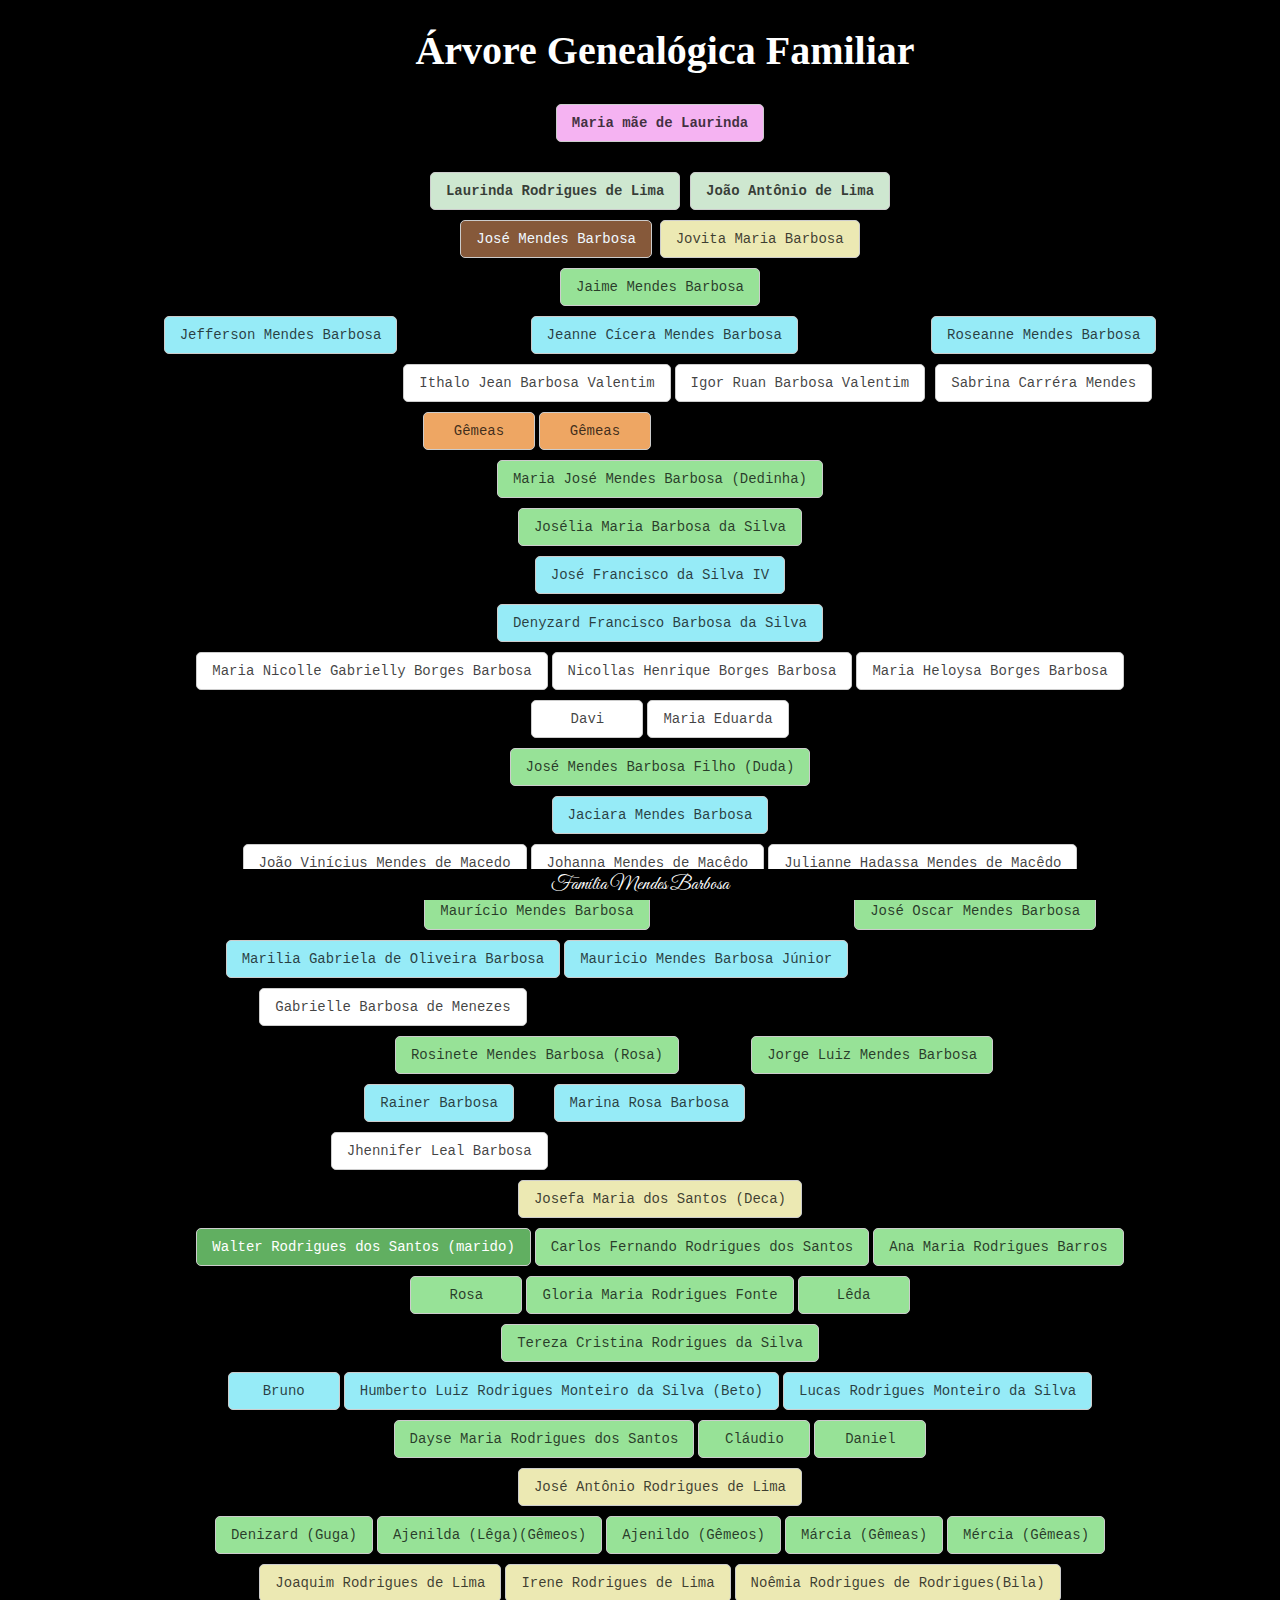
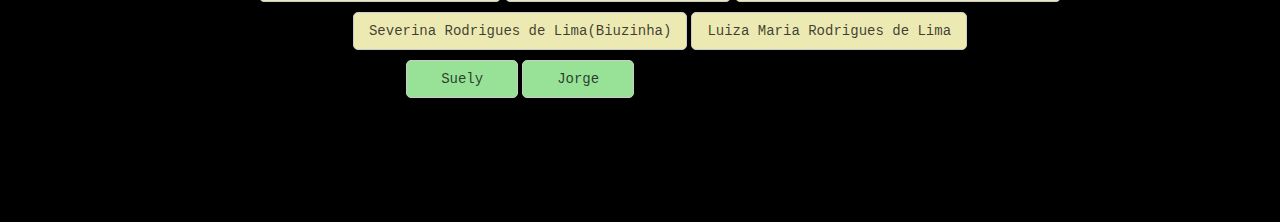
==== commit e2b0f9e3: "adicionando" ====
--- a/index.html
+++ b/index.html
@@ -69,7 +69,7 @@
                                                 <li><a href="#" style="background-color: rgb(255, 255, 255);">Nicollas Henrique Borges Barbosa</a></li>
                                                 <li><a href="#" style="background-color: rgb(255, 255, 255);">Maria Heloysa Borges Barbosa</a></li>
                                                 <li><a href="#" style="background-color: rgb(255, 255, 255);">Davi</a></li>
-                                                <li><a href="#" style="background-color: rgb(255, 255, 255);">Filha</a></li>
+                                                <li><a href="#" style="background-color: rgb(255, 255, 255);">Maria Eduarda</a></li>
                                             </ul>
                                         </li>
                                     </ul>
